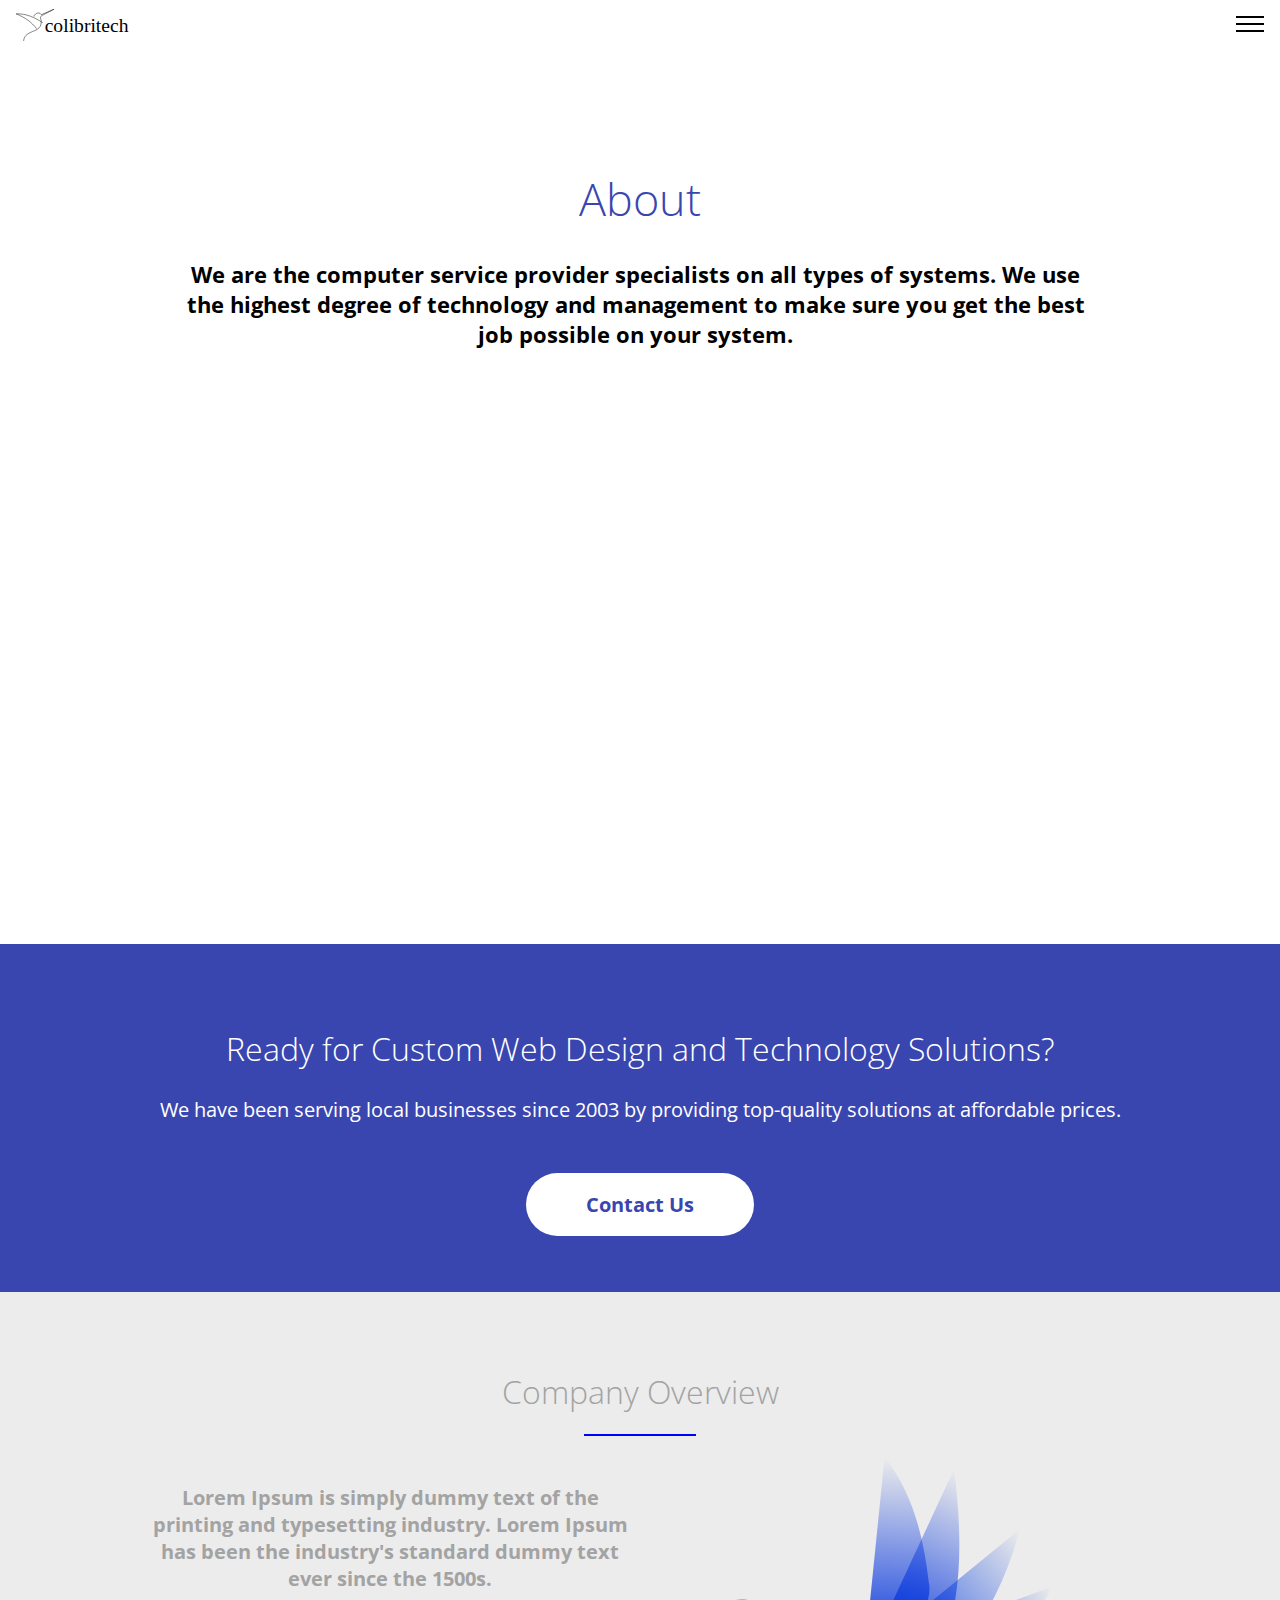
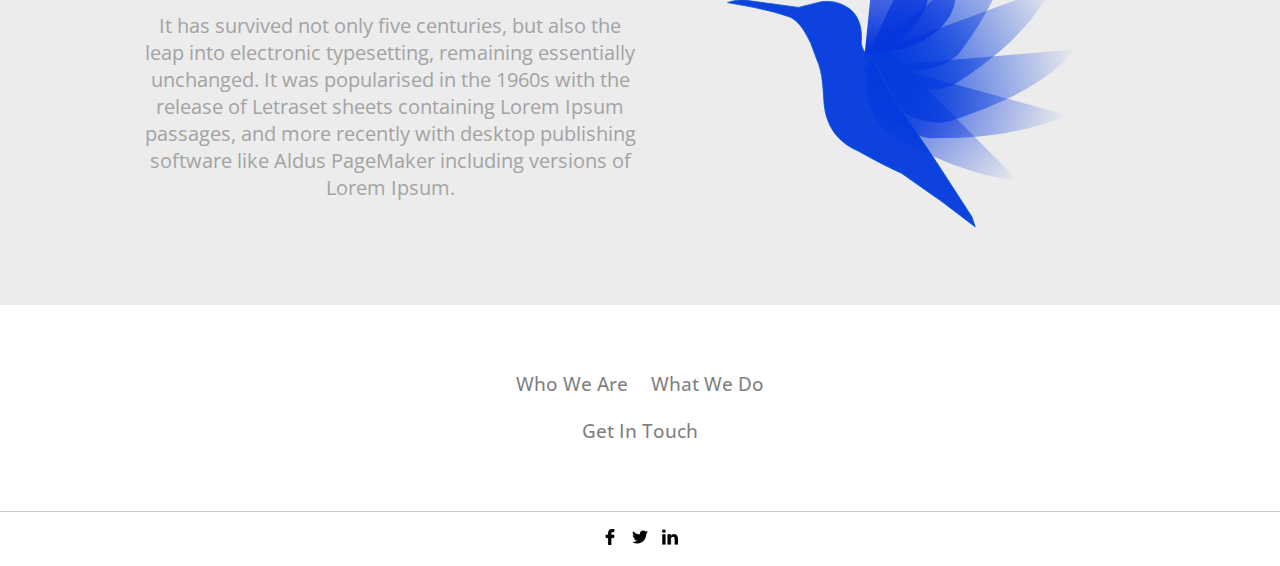
==== about.html @ 2e8bc116 "Fix mobile menu to top of viewport" ====
<!DOCTYPE html>
<html>
<head>
	<meta charset="utf-8">
	<meta name="viewport" content="width=device-width, initial-scale=1">
	<title>colibritech</title>
	<link rel="stylesheet" type="text/css" href="myStyle.css">
	<link href="https://fonts.googleapis.com/css?family=Open+Sans:300,500,600" rel="stylesheet">
</head>
<body>
	<div id="navbar">
		<img src="assets/logo-bahnschrift.svg">
		<div id="menu-btn" onclick="toggleBtn()">
		  <div class="bar1"></div>
		  <div class="bar2"></div>
		  <div class="bar3"></div>
		</div>
		<ul id="desktop-menu" class="center" style="height:24px;">
			<li><a href="index.html">Home</a></li>
			<li><a href="about.html">About</a></li>
			<li><a href="services.html">Services</a><img src="assets/sort-down.png" id="sort-down-icon"></li>
			<li><a href="contact.html">Contact</a></li>
		</ul>
	</div>
<div class="container">
	<section class="white-background">
		<div id="text-container" style="position: relative;">
			<h1>About</h1>
			<h4>We are the computer service provider specialists on all types of systems. We use the highest degree of technology and management to make sure you get the best job possible on your system.</h4>
		</div>		
	</section>
	<section class="white-background">
		<div id="text-container" style="position: relative;">
			
		</div>		
	</section>
	<section class="banner">
		<h2>Ready for Custom Web Design and Technology Solutions?</h2>
		<p>We have been serving local businesses since 2003 by providing top-quality solutions at affordable prices.</p>
		<button>Contact Us</button>
	</section>
	<section class="overview">
		<h1 style="font-weight: lighter;">Company Overview</h1>
		<span class="underline"></span>
		<div style="max-width:1000px;margin:3em auto;position: relative;">
		<p style="font-weight:bold;">Lorem Ipsum is simply dummy text of the printing and typesetting industry. Lorem Ipsum has been the industry's standard dummy text ever since the 1500s.</p>
		<p>It has survived not only five centuries, but also the leap into electronic typesetting, remaining essentially unchanged. It was popularised in the 1960s with the release of Letraset sheets containing Lorem Ipsum passages, and more recently with desktop publishing software like Aldus PageMaker including versions of Lorem Ipsum.</p>
		<img src="assets/big-bird.svg">
		</div>
	</section>
	<section id="links">
		<h3><a href="about.html">Who We Are</a></h3>
		<h3><a href="#">What We Do</a></h3>
		<h3><a href="#">Get In Touch</a></h3>
	</section>
	<footer>
		<div id="mobile-content">
			<img src="assets/facebook.png">
			<img src="assets/twitter.png">
			<img src="assets/linkedIn.png">
		</div>
		<div id="desktop-content" style="width:1200px;margin:0 auto;">
			<table>
				<tr>
					<th>Services</th>
					<th>IT Services</th>
					<th>Business Relations</th>
					<th>Resources</th>
					<th>
						<img src="assets/facebook.png">
						<img src="assets/twitter.png">
						<img src="assets/linkedIn.png">
					</th>
				</tr>
				<tr>
					<td>Websites</td>
					<td>Software Installations</td>
					<td>Become an Affiliate</td>
					<td>Small Business Advisor</td>
				</tr>
				<tr>
					<td>Domain</td>
					<td>Software Configurations</td>
					<td>Our Partners</td>
					<td>Customer Care</td>
				</tr>
				<tr>
					<td>Hosting</td>
					<td>Local Network Configurations</td>
				</tr>
				<tr>
					<td>Stores</td>
					<td>Troubleshooting and Repairs</td>
				</tr>
				<tr>
					<td>Business Emails</td>
				</tr>
			</table>
		</div>
	</footer>
</div>
	<div class="mobile-menu">
		<h4>Colibritech Menu</h4>
		<ul class="no-list-style">
			<li><a href="index.html">Home</a></li>
			<li><a href="about.html">About</a></li>
			<li><a href="services.html">Services</a></li>
			<li class="sublink"><a href="network-and-computer-support">Network and Computer Support</a></li>
			<li class="sublink"><a href="web-design-and-development">Web Design and Development</a></li>
			<li class="sublink"><a href="voice-and-data">Voice and Data</a></li>
			<li><a href="contact.html">Contact Us</a></li>
		</ul>
	</div>
	<script type="text/javascript" src="myScripts.js"></script>
</body>
</html>
---- myStyle.css ----
:root{
  --main-color: #3a46b0ff;
  --light-color: #ecececff;
};
/*! normalize.css v8.0.0 | MIT License | github.com/necolas/normalize.css */

/* Document
   ========================================================================== */

/**
 * 1. Correct the line height in all browsers.
 * 2. Prevent adjustments of font size after orientation changes in iOS.
 */

html {
  width:100% !important;
  line-height: 1.15; /* 1 */
  -webkit-text-size-adjust: 100%; /* 2 */
}

/* Sections
   ========================================================================== */

/**
 * Remove the margin in all browsers.
 */

body {
  width:100% !important;
  margin: 0;
  font-family: 'Open Sans', sans-serif;
}

/**
 * Correct the font size and margin on `h1` elements within `section` and
 * `article` contexts in Chrome, Firefox, and Safari.
 */

h1 {
  font-size: 2em;
  margin: 0.67em 0;
}

/* Grouping content
   ========================================================================== */

/**
 * 1. Add the correct box sizing in Firefox.
 * 2. Show the overflow in Edge and IE.
 */

hr {
  box-sizing: content-box; /* 1 */
  height: 0; /* 1 */
  overflow: visible; /* 2 */
}

/**
 * 1. Correct the inheritance and scaling of font size in all browsers.
 * 2. Correct the odd `em` font sizing in all browsers.
 */

pre {
  font-family: monospace, monospace; /* 1 */
  font-size: 1em; /* 2 */
}

/* Text-level semantics
   ========================================================================== */

/**
 * Remove the gray background on active links in IE 10.
 */

a {
  background-color: transparent;
}

/**
 * 1. Remove the bottom border in Chrome 57-
 * 2. Add the correct text decoration in Chrome, Edge, IE, Opera, and Safari.
 */

abbr[title] {
  border-bottom: none; /* 1 */
  text-decoration: underline; /* 2 */
  text-decoration: underline dotted; /* 2 */
}

/**
 * Add the correct font weight in Chrome, Edge, and Safari.
 */

b,
strong {
  font-weight: bolder;
}

/**
 * 1. Correct the inheritance and scaling of font size in all browsers.
 * 2. Correct the odd `em` font sizing in all browsers.
 */

code,
kbd,
samp {
  font-family: monospace, monospace; /* 1 */
  font-size: 1em; /* 2 */
}

/**
 * Add the correct font size in all browsers.
 */

small {
  font-size: 80%;
}

/**
 * Prevent `sub` and `sup` elements from affecting the line height in
 * all browsers.
 */

sub,
sup {
  font-size: 75%;
  line-height: 0;
  position: relative;
  vertical-align: baseline;
}

sub {
  bottom: -0.25em;
}

sup {
  top: -0.5em;
}

/* Embedded content
   ========================================================================== */

/**
 * Remove the border on images inside links in IE 10.
 */

img {
  border-style: none;
}

/* Forms
   ========================================================================== */

/**
 * 1. Change the font styles in all browsers.
 * 2. Remove the margin in Firefox and Safari.
 */

button,
input,
optgroup,
select,
textarea {
  font-family: inherit; /* 1 */
  font-size: 100%; /* 1 */
  line-height: 1.15; /* 1 */
  margin: 0; /* 2 */
}

/**
 * Show the overflow in IE.
 * 1. Show the overflow in Edge.
 */

button,
input { /* 1 */
  overflow: visible;
}

/**
 * Remove the inheritance of text transform in Edge, Firefox, and IE.
 * 1. Remove the inheritance of text transform in Firefox.
 */

button,
select { /* 1 */
  text-transform: none;
}

/**
 * Correct the inability to style clickable types in iOS and Safari.
 */

button,
[type="button"],
[type="reset"],
[type="submit"] {
  -webkit-appearance: button;
}

/**
 * Remove the inner border and padding in Firefox.
 */

button::-moz-focus-inner,
[type="button"]::-moz-focus-inner,
[type="reset"]::-moz-focus-inner,
[type="submit"]::-moz-focus-inner {
  border-style: none;
  padding: 0;
}

/**
 * Restore the focus styles unset by the previous rule.
 */

button:-moz-focusring,
[type="button"]:-moz-focusring,
[type="reset"]:-moz-focusring,
[type="submit"]:-moz-focusring {
  outline: 1px dotted ButtonText;
}

/**
 * Correct the padding in Firefox.
 */

fieldset {
  padding: 0.35em 0.75em 0.625em;
}

/**
 * 1. Correct the text wrapping in Edge and IE.
 * 2. Correct the color inheritance from `fieldset` elements in IE.
 * 3. Remove the padding so developers are not caught out when they zero out
 *    `fieldset` elements in all browsers.
 */

legend {
  box-sizing: border-box; /* 1 */
  color: inherit; /* 2 */
  display: table; /* 1 */
  max-width: 100%; /* 1 */
  padding: 0; /* 3 */
  white-space: normal; /* 1 */
}

/**
 * Add the correct vertical alignment in Chrome, Firefox, and Opera.
 */

progress {
  vertical-align: baseline;
}

/**
 * Remove the default vertical scrollbar in IE 10+.
 */

textarea {
  overflow: auto;
}

/**
 * 1. Add the correct box sizing in IE 10.
 * 2. Remove the padding in IE 10.
 */

[type="checkbox"],
[type="radio"] {
  box-sizing: border-box; /* 1 */
  padding: 0; /* 2 */
}

/**
 * Correct the cursor style of increment and decrement buttons in Chrome.
 */

[type="number"]::-webkit-inner-spin-button,
[type="number"]::-webkit-outer-spin-button {
  height: auto;
}

/**
 * 1. Correct the odd appearance in Chrome and Safari.
 * 2. Correct the outline style in Safari.
 */

[type="search"] {
  -webkit-appearance: textfield; /* 1 */
  outline-offset: -2px; /* 2 */
}

/**
 * Remove the inner padding in Chrome and Safari on macOS.
 */

[type="search"]::-webkit-search-decoration {
  -webkit-appearance: none;
}

/**
 * 1. Correct the inability to style clickable types in iOS and Safari.
 * 2. Change font properties to `inherit` in Safari.
 */

::-webkit-file-upload-button {
  -webkit-appearance: button; /* 1 */
  font: inherit; /* 2 */
}

/* Interactive
   ========================================================================== */

/*
 * Add the correct display in Edge, IE 10+, and Firefox.
 */

details {
  display: block;
}

/*
 * Add the correct display in all browsers.
 */

summary {
  display: list-item;
}

/* Misc
   ========================================================================== */

/**
 * Add the correct display in IE 10+.
 */

template {
  display: none;
}

/**
 * Add the correct display in IE 10.
 */

[hidden] {
  display: none;
}
/*End of Normalize style*/

.parallax{
  position: relative;
  background: linear-gradient(rgba(0,0,0,0.45),rgba(0,0,0,0.45)), url("assets/main-home-pic.jpg");
  height: 105vh;
  min-height:577px;
  background-attachment: fixed;
  background-repeat: no-repeat;
  background-position: center;
  background-size: cover;
}
/*Text in parallax container*/
#text-container{
  margin: 7em 0 3em 0;
  box-sizing: border-box;
  height: 200px;
  text-align: center;
  padding:0 1em;
  color:white;
}
#text-container h1{
  font-size:1.9em;
  font-weight:lighter;
}
/*slideshow*/
#slideshow{
  width:100%;
  height: 220px;
  bottom:2em;
}
/*Slideshow left arrow*/
#slideshow > img:nth-child(1){
  position: absolute;
    top: 0;
    left: 1em;
    bottom: 0;
    margin: auto;
}
/*slideshow right angle*/
#slideshow > img:last-of-type{
  position: absolute;
    top: 0;
    right: 1em;
    bottom: 0;
    margin: auto;
}
#slideshow .arrow-btn:hover{
      background-color: var(--main-color);
    padding: 0.5em 0;
    border-radius: 2px;
}
.carousel-left{
  transform: translateX(-100vw);
  transition:1s;
}
.carousel-right{
  transform: translateX(100vw);
  transition:1s;
}
.carousel-stage-right{
  transform: translateX(100vw);
}
.carousel-stage-left{
  transform: translateX(-100vw);
}
.carousel-show{
  transform: translateX(0px);
  transition: 1s;
}
.center{
  position: absolute;
  top: 0;
  left: 0;
  right: 0;
  bottom: 0;
  margin:auto;
}
/*slideshow circle container*/
.circle{
  width: 110px;
  padding: 2em;
  text-align: center;
  background-color: white;
  border-radius: 50%;
  margin:0 auto;
  /*display: none;*/
  position: absolute;
  top:0;
  left:0;
  right:0;
  visibility: hidden;
}
.circle.selected{
 /* display: block;*/
  visibility: visible;
}
/*Slideshow dots*/
#dots {
  width:100%;
  position: absolute;
  bottom:0;
  text-align: center;
  margin-top:1em;
}
#dots > span{
  width:10px;
  height:10px;
  background-color:white;
  margin:2px;
  display: inline-block;
  border-radius: 100%
}
#dots > .selected{
  background-color:blue; 
}
/*Mobile navbar*/
#navbar{
  background:white;
  position: fixed;
  z-index:1000;
  top:0;
 /* width:100vw;*/
  width:100%;
  height:50px;
  box-shadow: none;
  transition: 0.5s;
}
/*Mobile menu logo*/
#navbar > img{
  width: 120px;
  position: absolute;
  top: 0;
  left: 1em;
  bottom: 0;
  margin: auto;
}
/*Add style to mobile menu button*/
#menu-btn{
  width:28px;
  cursor:pointer;
  float: right;
  height: 18px;
  position: absolute;
  top: 0;
  right: 1em;
  bottom: 0;
  margin: auto;
  box-sizing: border-box;
}
#menu-btn div{
  height:2px;
  width:100%;
  margin-bottom:5px;
  background-color: black;
  transition: 0.4s;
}
#desktop-menu{
  text-align:right;
  padding-right:4em;
  display: none;
  font-size:18px;
  color:rgba(0,0,0,0.9);
  font-weight: lighter;
}
#desktop-menu li{
  list-style-type: none;
  display: inline;
  padding:0 0.5em;
}
#desktop-menu a{
  text-decoration: none;
  color:black;
}
#desktop-menu a:hover{
  color:blue;
}
#desktop-menu #sort-down-icon{
    width: 14px;
    vertical-align: middle;
    margin: 0 5px;
}
.change .bar1{
  -webkit-transform: translateY(6px) rotate(45deg);
  transform: translateY(6px) rotate(45deg);
}
.change .bar2{
    opacity: 0;
}
.change .bar3{
  -webkit-transform: translateY(-8px) rotate(-45deg);
  transform: translateY(-8px) rotate(-45deg);
}
/*key facts section*/
section{
  text-align: center; color:#a3a3a3;padding:1em;
}
.underline{
  width: 7em;
  height: 2px;
  background: blue;
  display: block;
  margin:0 auto;
  margin-bottom:3em;
}
/*banner section*/
.banner{
  background-color: var(--main-color);
  color:white;
}
.banner h2{
  font-weight: 300;
}
.banner p{
  font-size:18px;
}
.banner button{
    border-radius: 50px;
    padding: 1em 3em;
    color: var(--main-color);
    font-weight:bold;
    background-color: white;
    border: 0;
    margin-bottom: 2em;
}
/*company overview section*/
.overview{
  background-color:var(--light-color);
  position: relative;

}
.overview > p{
  text-align: left;
}
.overview img{
  position: absolute;
  right:0;
  bottom: 2em;
  max-width:280px;
  opacity:0.1;
}
/*links section*/
#links > h3{
  display: inline;
  margin: 0 0.5em;
  line-height: 2.5em;
  font-weight:500;
}
#links a{
  text-decoration: none;
  color: rgba(0,0,0,0.5);
}
#links h3:last-of-type{
  display: block;
}
/*footer*/
footer{
  border-top: 1px solid rgba(0,0,0,0.2);
  text-align: center;
  padding:1em;
}
footer img{
  width:16px;
  margin:0 5px;
}
footer table{
  width:900px;
  text-align: left;
  color: rgba(0,0,0,0.8);
}
footer table th{
  font-size:18px;
  font-weight:500;
  padding: 1em 0;
}
footer table td{
  font-size:14px;
  padding:4px;
  color:grey;
}
footer #desktop-content{
  display: none;
}
/*row and columns grid*/
.row{
  width:100%;
}
.col-3{
  width:100%;
  max-width:500px;
  margin:0 auto;
}
/*mobile menu*/
.container{
  position: relative;
  overflow-x: hidden;
  transition:0.5s;
}
.mobile-menu{
  position: fixed;
  height:100vh;
  width:200px;
  right:-200px;
  top:0;
  background-color: #282828;
  transition: 0.5s;
  padding-right: 1em;
  box-sizing: border-box;
}

@keyframes slideLeft{
  0%{ overflow-x: hidden; transform: translateX(0px); }
  1%{overflow-x: visible;}
  100%{overflow-x: visible;transform: translateX(-200px);}
}
.no-list-style{
  list-style-type: none;
}
.no-list-style a{
  text-decoration: none;
}
.mobile-menu ul li a, .mobile-menu{
  color:white;
}
.mobile-menu h4{
  padding-left:2em;
}
.mobile-menu li{
  padding:0.5em 0;
}
.mobile-menu .sublink{
  font-size:smaller;
  padding-left:1em;
}
@media only screen and (min-width: 425px){
  .col-3{
    width:300px;
  }
}
/*tablet style*/
@media only screen and (min-width: 768px){
  #text-container h1{
    font-size:2.8em;
  }
  #text-container h4{
    font-size: 22px;
    padding: 0 10%;
  }
  #slideshow > img, #dots{
    display: none;
  }
  #slideshow{
    text-align: center;
    bottom: 0;
  }
  .circle, .circle.selected{
    display: inline-block;
    margin:0 1em;
  }
  .circle{
    position: relative;
    visibility: visible;
  }
  section{
    padding:3.5em;
  }
  #key-facts h1{
    font-size:2.5em;
  }
  .col-3{
    display: inline-block;
    margin:0 2em;
  }
  .banner button{
    margin-top:1.5em;
    margin-bottom: 0;
    font-size:20px;
  }
  .banner p{
    font-size:20px;
  }
  .banner h2{
    font-size:2em;
  }
  .overview p{
    font-size: 20px;
  }

}
/*Add styles for about page*/
section.white-background #text-container{
  color:var(--main-color);
}
section.white-background #text-container h4{
  color:black;
  max-width:900px;
}
/*laptop*/
@media only screen and (min-width:1024px){
  .circle, .circle.selected{
    margin:0 3em;
  }
  .overview p{
    width:500px;
  }
  .overview img{
    top: 0;
    /* left: 0; */
   right: 4em;
    bottom: 0;
    margin: auto;
    opacity: 1;
    max-width: none;
    width: 350px;
  }
  
}
@media only screen and (min-width:1364px){
  #text-container h1{
    font-size:4em;
  }
  #text-container h4{
    width: 650px;
    margin: 0 auto;
    font-weight: 500;
    font-size:25px;
  }
  #desktop-menu{
    display: block;
  }
  #menu-btn{
    display: none;
  }
  #navbar img{
    width:150px;
    left:4em;
  }
  #navbar{
    height:60px;
  }
   .banner button{
    margin-top:1.5em;
    margin-bottom: 0;
    font-size:22px;
  }
  .underline{
    margin-bottom:0;
  }
  footer{
    padding:3em 1em 4em 1em;
    border-top:0px;
  }
  footer #desktop-content{
    display: block;
  }
  footer #mobile-content{
    display: none;
  }
  #links{
    display: none;
  }
}
@media only screen and (min-width: 1440px){
  #text-container h1{
    font-size:4.5em;
  }
  #text-container h4{
    width: 650px;
    margin: 0 auto;
    font-weight: 500;
    font-size:28px;
  }
}
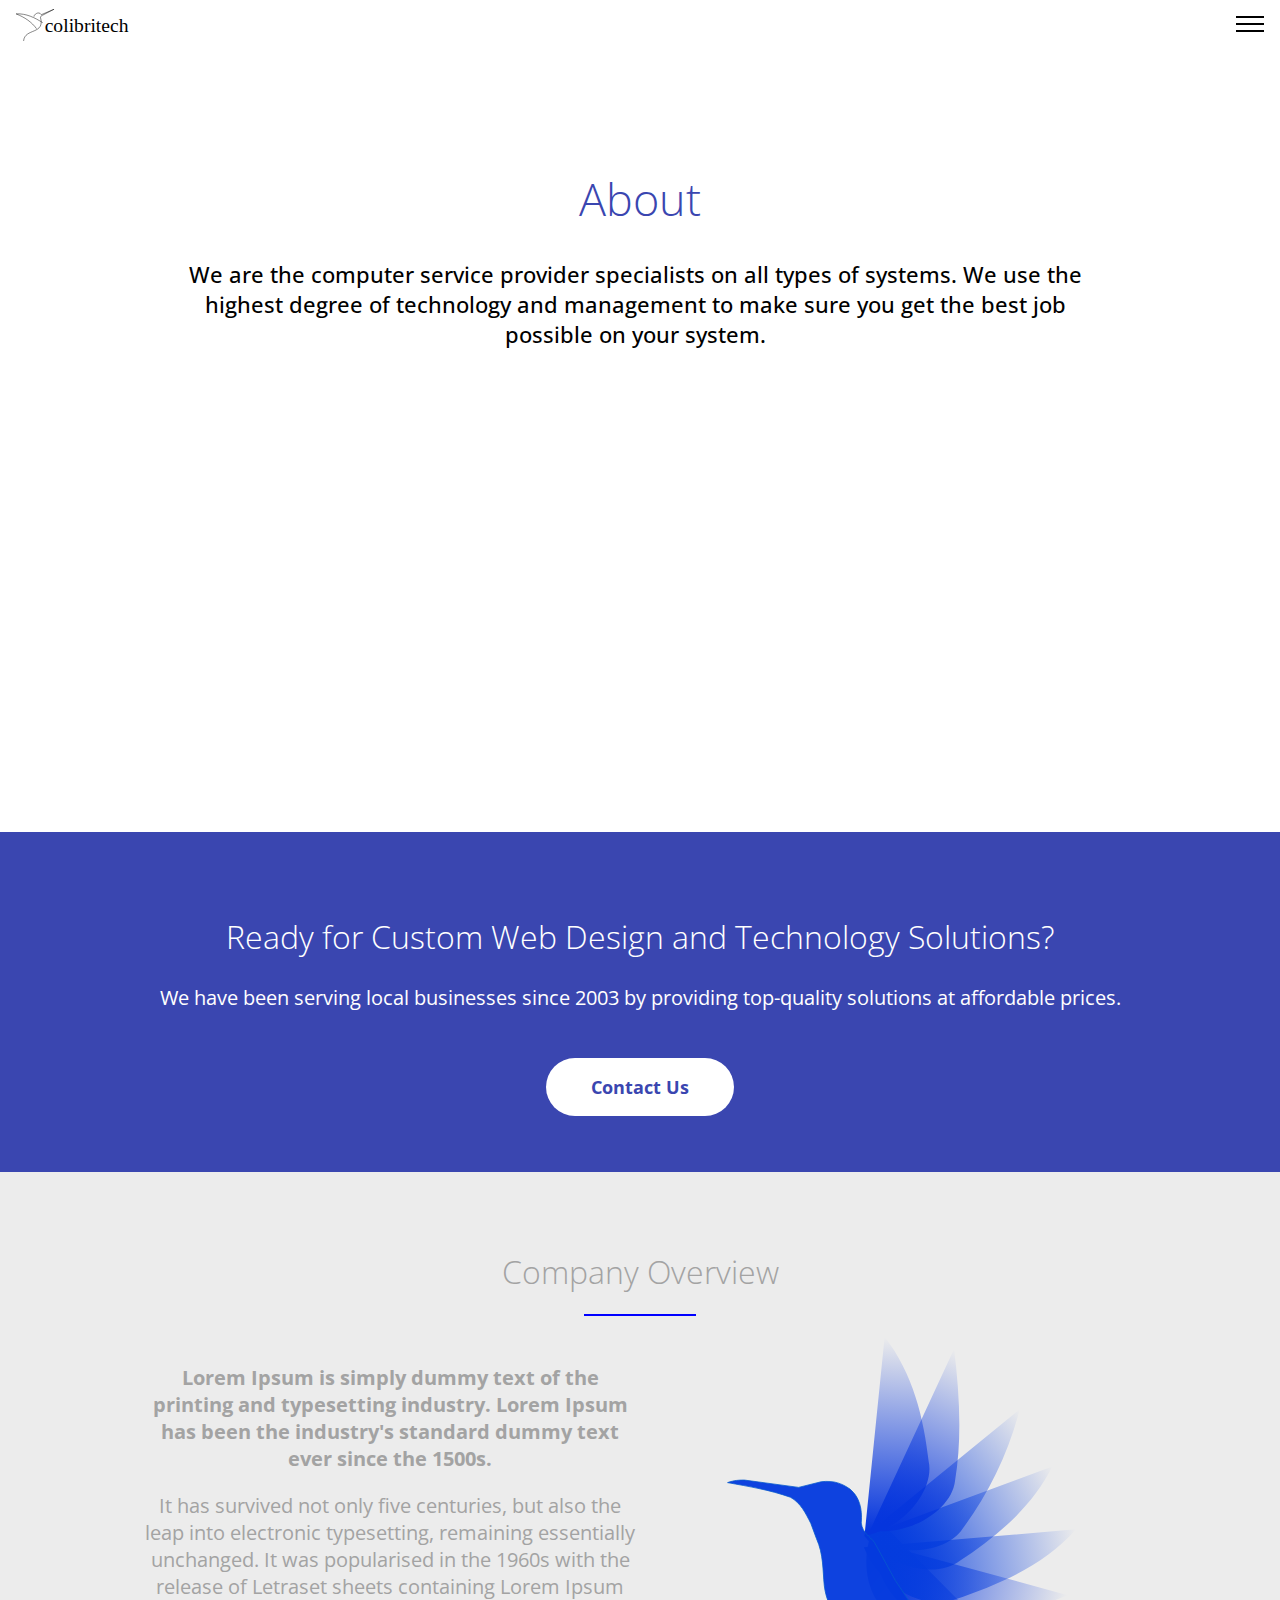
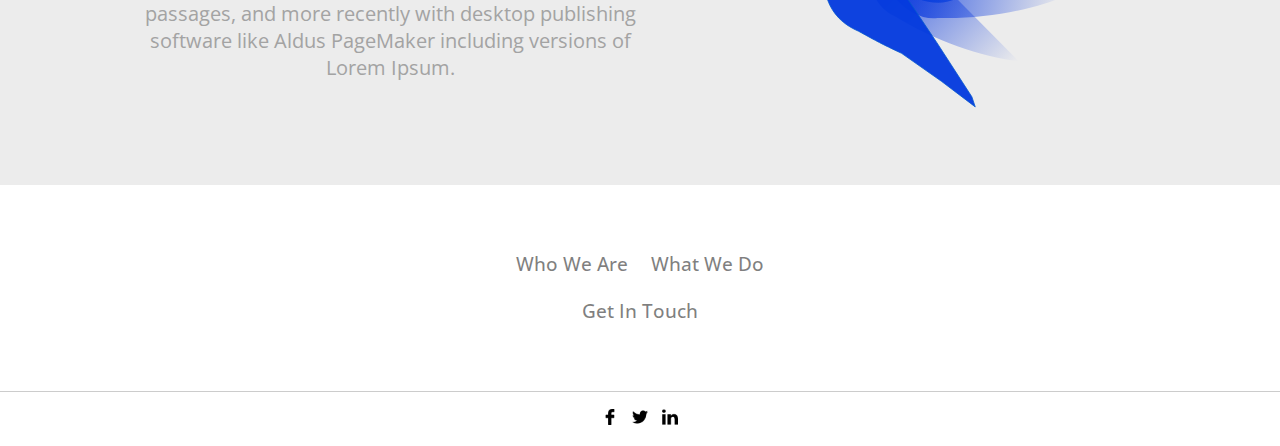
==== commit 39710774: "Add dropdown menu to services in navbar" ====
--- a/about.html
+++ b/about.html
@@ -18,7 +18,16 @@
 		<ul id="desktop-menu" class="center" style="height:24px;">
 			<li><a href="index.html">Home</a></li>
 			<li><a href="about.html">About</a></li>
-			<li><a href="services.html">Services</a><img src="assets/sort-down.png" id="sort-down-icon"></li>
+			<li>
+				<div class="dropdown">
+				  <a href="services.html">Services</a><img src="assets/sort-down.png" id="sort-down-icon">
+				  <div class="dropdown-content">
+				    <a href="#">Network and Computer Support</a>
+				    <a href="#">Web Design and Development</a>
+				    <a href="#">Voice and Data</a>
+				  </div>
+				</div>
+			</li>
 			<li><a href="contact.html">Contact</a></li>
 		</ul>
 	</div>
--- a/myStyle.css
+++ b/myStyle.css
@@ -514,14 +514,15 @@
 #desktop-menu li{
   list-style-type: none;
   display: inline;
-  padding:0 0.5em;
 }
 #desktop-menu a{
   text-decoration: none;
   color:black;
+   padding:1em 0.5em;
 }
 #desktop-menu a:hover{
-  color:blue;
+  color:white;
+  background-color: var(--main-color);
 }
 #desktop-menu #sort-down-icon{
     width: 14px;
@@ -564,12 +565,18 @@
 }
 .banner button{
     border-radius: 50px;
-    padding: 1em 3em;
+    padding: 1em 2.5em;
     color: var(--main-color);
     font-weight:bold;
     background-color: white;
     border: 0;
     margin-bottom: 2em;
+    height:58px;
+}
+.banner button:hover{
+  background-color: var(--main-color);
+  border:2px solid white;
+  color:white;
 }
 /*company overview section*/
 .overview{
@@ -680,6 +687,78 @@
   font-size:smaller;
   padding-left:1em;
 }
+/*Add styles for about page*/
+section.white-background{
+  padding-bottom: 0em;
+}
+section.white-background #text-container{
+  color:var(--main-color);
+  margin-bottom: 1em;
+}
+section.white-background #text-container h4{
+  color:black;
+  max-width:900px;
+  font-weight: 500;
+}
+.row.services{
+  margin-bottom: 5em;
+}
+.services img{
+  width:150px;
+}
+.services h2{
+  font-size: 1.2em
+}
+.info-button{
+  padding: 0.8em 2em;
+  border-radius: 50px;
+  border: 1px solid grey;
+  color: var(--main-color);
+  font-weight: bold;
+  background-color: #f1f1f1;
+}
+.info-button:hover{
+  background-color: var(--main-color);
+  color:white;
+}
+/*Dropdown menu*/
+.dropbtn {
+    background-color: #4CAF50;
+    color: white;
+    padding: 16px;
+    font-size: 16px;
+    border: none;
+}
+
+.dropdown {
+    position: relative;
+    display: inline-block;
+}
+
+.dropdown-content {
+    display: none;
+    position: absolute;
+    top:42px;
+    background-color: #f1f1f1;
+    min-width: 160px;
+    box-shadow: 0px 8px 16px 0px rgba(0,0,0,0.2);
+    z-index: 1;
+}
+
+.dropdown-content a {
+    font-size:14px;
+    color: black;
+    padding: 12px 16px;
+    text-decoration: none;
+    display: block;
+    text-align:left;
+}
+
+.dropdown-content a:hover {background-color: #ddd;}
+
+.dropdown:hover .dropdown-content {display: block;}
+
+.dropdown:hover .dropbtn {background-color: #3e8e41;}
 @media only screen and (min-width: 425px){
   .col-3{
     width:300px;
@@ -722,7 +801,7 @@
   .banner button{
     margin-top:1.5em;
     margin-bottom: 0;
-    font-size:20px;
+    font-size:18px;
   }
   .banner p{
     font-size:20px;
@@ -733,15 +812,13 @@
   .overview p{
     font-size: 20px;
   }
-
-}
-/*Add styles for about page*/
-section.white-background #text-container{
-  color:var(--main-color);
-}
-section.white-background #text-container h4{
-  color:black;
-  max-width:900px;
+  .services h2{
+    font-size: 1.5em
+  }
+  section.white-background #text-container{
+    color:var(--main-color);
+    margin-bottom: 3em;
+  }
 }
 /*laptop*/
 @media only screen and (min-width:1024px){
@@ -773,6 +850,9 @@
     font-weight: 500;
     font-size:25px;
   }
+  section.white-background #text-container h4{
+    width:900px !important;
+  }
   #desktop-menu{
     display: block;
   }
@@ -789,7 +869,7 @@
    .banner button{
     margin-top:1.5em;
     margin-bottom: 0;
-    font-size:22px;
+    font-size:18px;
   }
   .underline{
     margin-bottom:0;
@@ -807,15 +887,16 @@
   #links{
     display: none;
   }
+  section.white-background #text-container{
+    color:var(--main-color);
+    margin-bottom: 5em;
+  }
 }
 @media only screen and (min-width: 1440px){
   #text-container h1{
     font-size:4.5em;
   }
   #text-container h4{
-    width: 650px;
-    margin: 0 auto;
-    font-weight: 500;
     font-size:28px;
   }
 }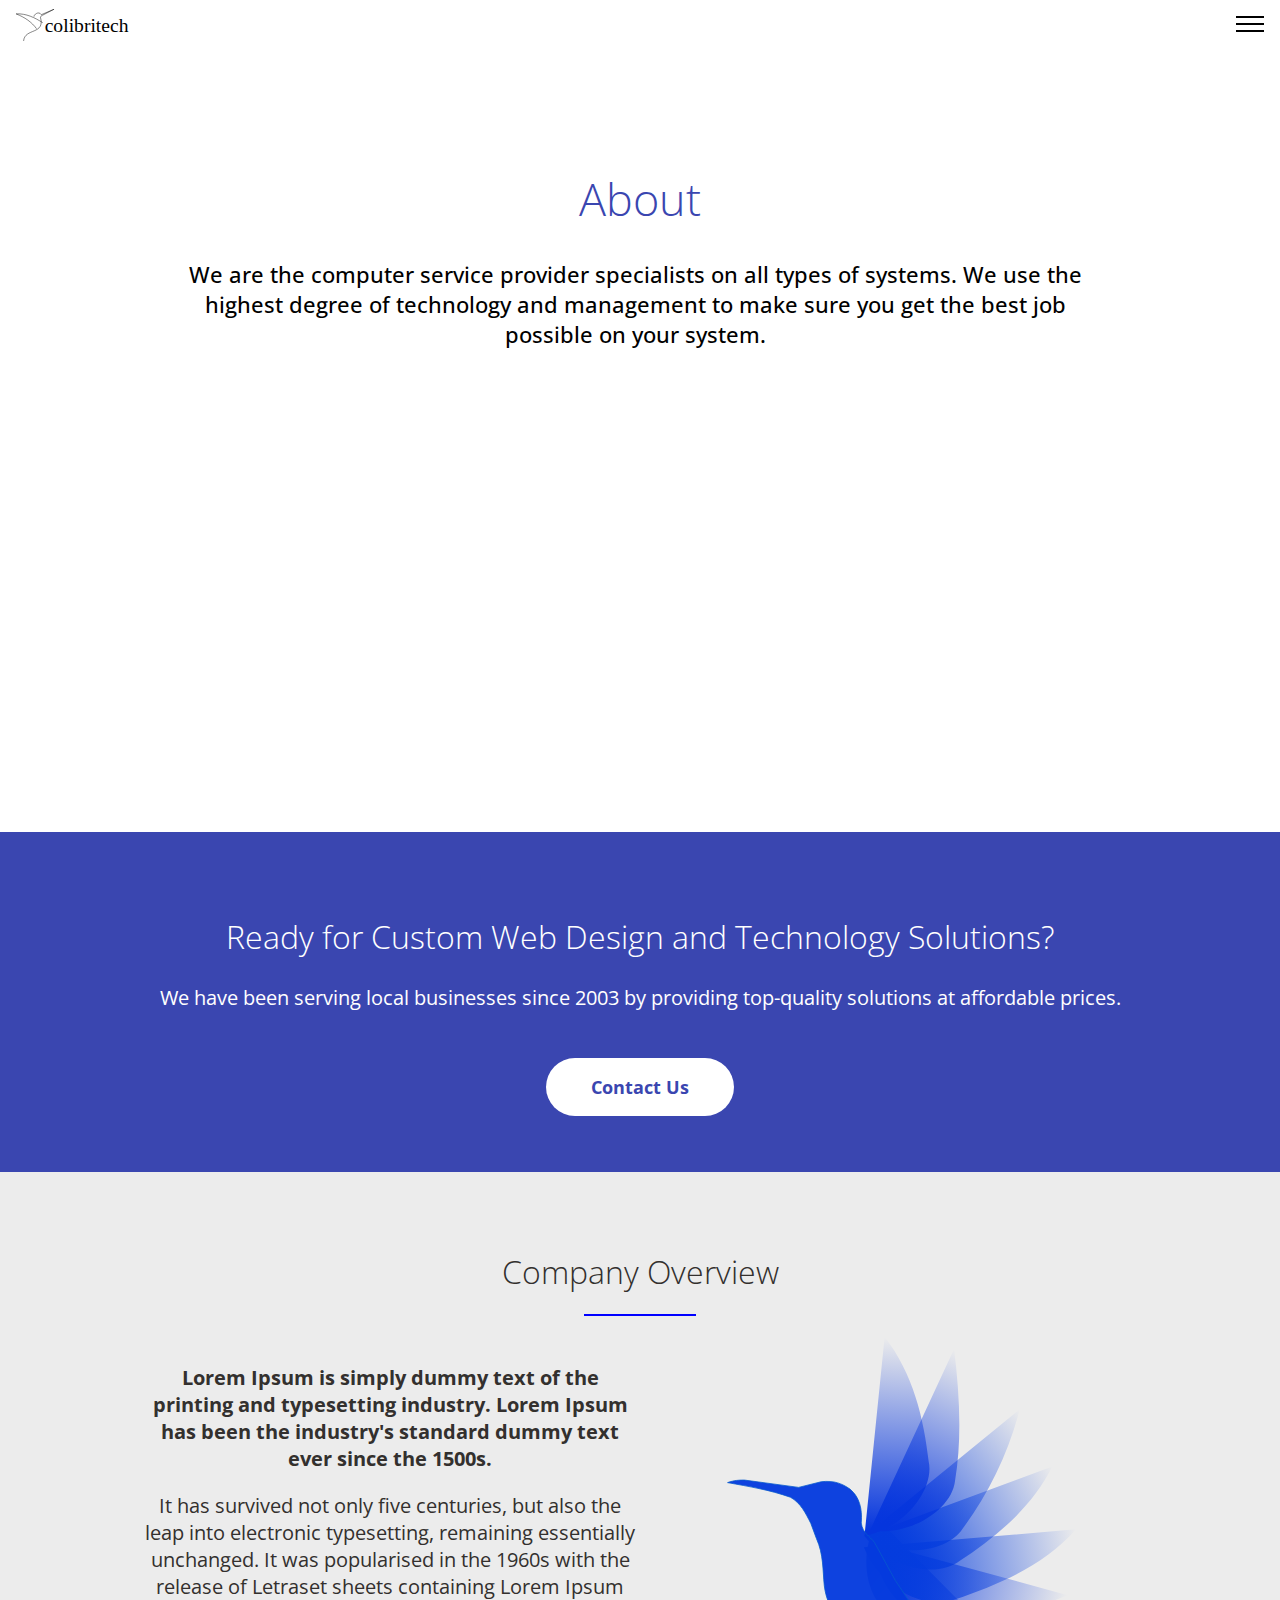
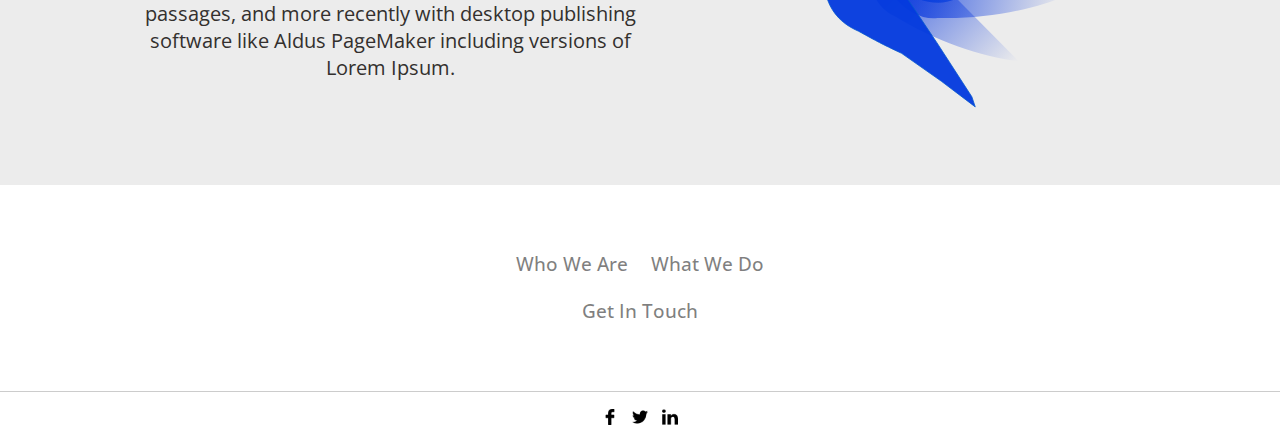
==== commit 1f2117e1: "Add content and style to web development page" ====
--- a/about.html
+++ b/about.html
@@ -23,7 +23,7 @@
 				  <a href="services.html">Services</a><img src="assets/sort-down.png" id="sort-down-icon">
 				  <div class="dropdown-content">
 				    <a href="#">Network and Computer Support</a>
-				    <a href="#">Web Design and Development</a>
+				    <a href="web-design-and-development.html">Web Design and Development</a>
 				    <a href="#">Voice and Data</a>
 				  </div>
 				</div>
@@ -59,8 +59,8 @@
 	</section>
 	<section id="links">
 		<h3><a href="about.html">Who We Are</a></h3>
-		<h3><a href="#">What We Do</a></h3>
-		<h3><a href="#">Get In Touch</a></h3>
+		<h3><a href="services.html">What We Do</a></h3>
+		<h3><a href="contact.html">Get In Touch</a></h3>
 	</section>
 	<footer>
 		<div id="mobile-content">
@@ -115,7 +115,7 @@
 			<li><a href="about.html">About</a></li>
 			<li><a href="services.html">Services</a></li>
 			<li class="sublink"><a href="network-and-computer-support">Network and Computer Support</a></li>
-			<li class="sublink"><a href="web-design-and-development">Web Design and Development</a></li>
+			<li class="web-design-and-development.html"><a href="web-design-and-development">Web Design and Development</a></li>
 			<li class="sublink"><a href="voice-and-data">Voice and Data</a></li>
 			<li><a href="contact.html">Contact Us</a></li>
 		</ul>
--- a/myStyle.css
+++ b/myStyle.css
@@ -542,7 +542,8 @@
 }
 /*key facts section*/
 section{
-  text-align: center; color:#a3a3a3;padding:1em;
+  text-align: center; /*color:#a3a3a3*/;padding:1em;
+   color:#33302e;
 }
 .underline{
   width: 7em;
@@ -640,10 +641,59 @@
 .row{
   width:100%;
 }
+.row:after{
+  content: "";
+  display: table;
+  clear:both;
+}
 .col-3{
   width:100%;
   max-width:500px;
   margin:0 auto;
+}
+.col-2{
+  width:100%;
+  box-sizing: border-box;
+}
+#contact-container{
+  text-align: left;
+  color: rgba(0,0,0,0.5);
+  margin-top:6em;
+}
+#contact-container a{
+  text-decoration: none;
+  display: block;
+  color: rgba(0,0,0,0.5);
+  padding:0.5em 0;
+}
+.contact-icons{
+  width:24px;
+  margin-right:0.5em;
+  vertical-align: middle;
+}
+.media-buttons{
+  margin:2em 0;
+}
+.media-buttons .icons{
+  width:16px;
+  margin:0;
+}
+.media-buttons div{
+    /*padding: 1em 1.2em;*/
+    padding: 0.5em 0.7em;
+    background-color: var(--main-color);
+    border-radius: 100%;
+    width: min-content;
+    display: unset;
+}
+.media-buttons > a{
+  display: inline-block !important;
+  margin-right:1em;
+}
+.media-buttons:after{
+  content:"";
+  display: block;
+  clear:both;
 }
 /*mobile menu*/
 .container{
@@ -759,9 +809,218 @@
 .dropdown:hover .dropdown-content {display: block;}
 
 .dropdown:hover .dropbtn {background-color: #3e8e41;}
+/*Contact form*/
+form{
+  text-align: right;
+}
+form input, form textarea{
+  width:100%;box-sizing:border-box;
+  padding:1.5em 2em;
+  background-color:#e6e6e6ff;
+  border:none;
+  font-size:18px
+}
+#messageInput{
+  resize: none;
+  height:170px;
+}
+form input[type="submit"]{
+  color:white;
+  background-color: var(--main-color);
+  border: none;
+  border-radius: 5px;
+  padding:0.5em 1em;
+  width: unset;
+  cursor: pointer;
+}
+form input, form textarea{
+  margin-bottom: 0.5em;
+}
+/*web-design-development page circles*/
+.features-circle{
+  width:50px;
+  height:50px;
+  background-color:#1461caff;
+  border-radius:100%;
+  border:10px solid rgba(74,124,210,255);
+  position:relative;
+  cursor: pointer;
+  margin:0 auto;
+}
+.features-circle h2{
+  position:absolute;
+  top:0;
+  left:0;
+  right:0;
+  bottom:0;
+  margin:auto;
+  width:fit-content;
+  height:fit-content;
+  text-align:center;
+  color:white;
+}
+.features-circle:hover{
+  border:10px solid #1461caff;
+  transition:0.5s;
+}
+/*My grid framework*/
+.column{
+    box-sizing: border-box;
+}
+[class*=column]{
+    position: relative;
+    float:left;
+}
+[class*=column] + [class*=column]{
+    margin-left: 1.6%;
+}
+.column-1{
+    width: 6.866666667%;
+}
+.column-2{
+    width: 15.3333333333%;
+}
+.column-3{
+    width: 23.8%;
+}
+.column-4{
+    width: 32.2666666667%;
+}
+.column-5{ 
+    width: 40.7333333333%;
+}
+.column-6{
+    width: 49.2%;
+}
+.column-7{
+    width: 57.6666666667%;
+}
+.column-8{
+    width: 66.1333333333%;
+}
+.column-9{
+    width: 74.6%;
+}
+.column-10{
+    width: 83.06666667%;
+}
+.column-11{
+    width: 91.5333333333%;
+}
+.column-12{
+    width:100%;
+}
+/*offset*/
+.column-offset-1{
+    margin-left: 8.466666667%;
+}
+.column-offset-2{
+    margin-left: 16.93333333%;
+}
+.column-offset-3{
+    margin-left: 25.4%;
+}
+.column-offset-4{
+    margin-left: 33.866666667%;
+}
+.column-offset-5{
+    margin-left: 42.333333333%;
+}
+.column-offset-6{
+    margin-left: 50.8%;
+}
+.column-offset-7{
+    margin-left: 59.266666667%;
+}
+.column-offset-8{
+    margin-left: 67.733333333%;
+}
+.column-offset-9{
+    margin-left: 76.2%;
+}
+.column-offset-10{
+    margin-left: 84.666666667%;
+}
+.column-offset-11{
+    margin-left: 93.133333333%;
+}
+/*Portfolio pics*/
+.portfolio-pic{
+  width:90%;
+  padding-bottom:1em;
+}
+#price-content > div{
+  width: 49%;
+  display: inline-block;
+  box-sizing: border-box;
+  vertical-align: top;
+}
+#price-content > div h2{
+  text-align: right;
+  width: 65px;
+  font-size: 30px;
+  margin-top: 0.5em;
+}
+#price-content h1{
+  font-weight: lighter;
+  text-align: right;
+  font-size: 80px;
+  margin: 0;
+}
+#price-description h3{
+  font-weight: lighter;max-width:700px;margin-top:0em;
+}
+#price-content> h2{
+  display: none;
+}
+#technologies h3{
+  color:black;
+}
+#technologies p{
+  max-width:300px;
+  margin:0 auto;
+  color:black;
+}
+#key-technologies{
+   position: relative;
+  background: url("assets/web-development-pic.svg");
+  min-height:577px;
+  background-attachment: fixed;
+  background-repeat: no-repeat;
+  background-position: center;
+  background-size: cover;
+}
+#key-technologies .column-6{
+  margin-top: 3em;
+}
 @media only screen and (min-width: 425px){
   .col-3{
     width:300px;
+  }
+}
+/*my-grid*/
+@media only screen and (max-width: 768px){
+    .column-1,
+    .column-2,
+    .column-3,
+    .column-4,
+    .column-5,
+    .column-6,
+    .column-7,
+    .column-8,
+    .column-9,
+    .column-10,
+    .column-11,
+    .column-12 {
+        width: 100%;
+        float: none;
+    }
+
+    [class*=column]{
+      margin-left: 0;
+    }
+    [class*=column] + [class*=column]{
+    margin-left: 0;
   }
 }
 /*tablet style*/
@@ -795,6 +1054,7 @@
     font-size:2.5em;
   }
   .col-3{
+ 
     display: inline-block;
     margin:0 2em;
   }
@@ -818,6 +1078,9 @@
   section.white-background #text-container{
     color:var(--main-color);
     margin-bottom: 3em;
+  }
+  .portfolio-pic{
+    width:80%;
   }
 }
 /*laptop*/
@@ -838,7 +1101,42 @@
     max-width: none;
     width: 350px;
   }
-  
+  .col-2{
+    width:50%;
+    float: left;
+  }
+  form input, form textarea{
+    width:90%;
+  }
+  #contact-container:after{
+    content:"";
+    display: table;
+    clear: both;
+  }
+  .portfolio-pic{
+    width:90%;
+    padding-bottom:0;
+    margin-left:2em;
+  }
+  #portfolio-main{
+    width:100%;
+    margin-left:0em;
+  }
+  #portfolio-bottom{
+    padding-top:1.8em;
+  }
+  #small-portfolio-pics{
+    text-align: left;
+  }
+  #price-content > div{
+    display: none;
+  }
+  #price-content> h2{
+    display: block;
+  }
+  #price-description h3{
+    margin-top:1.8em;
+  }
 }
 @media only screen and (min-width:1364px){
   #text-container h1{
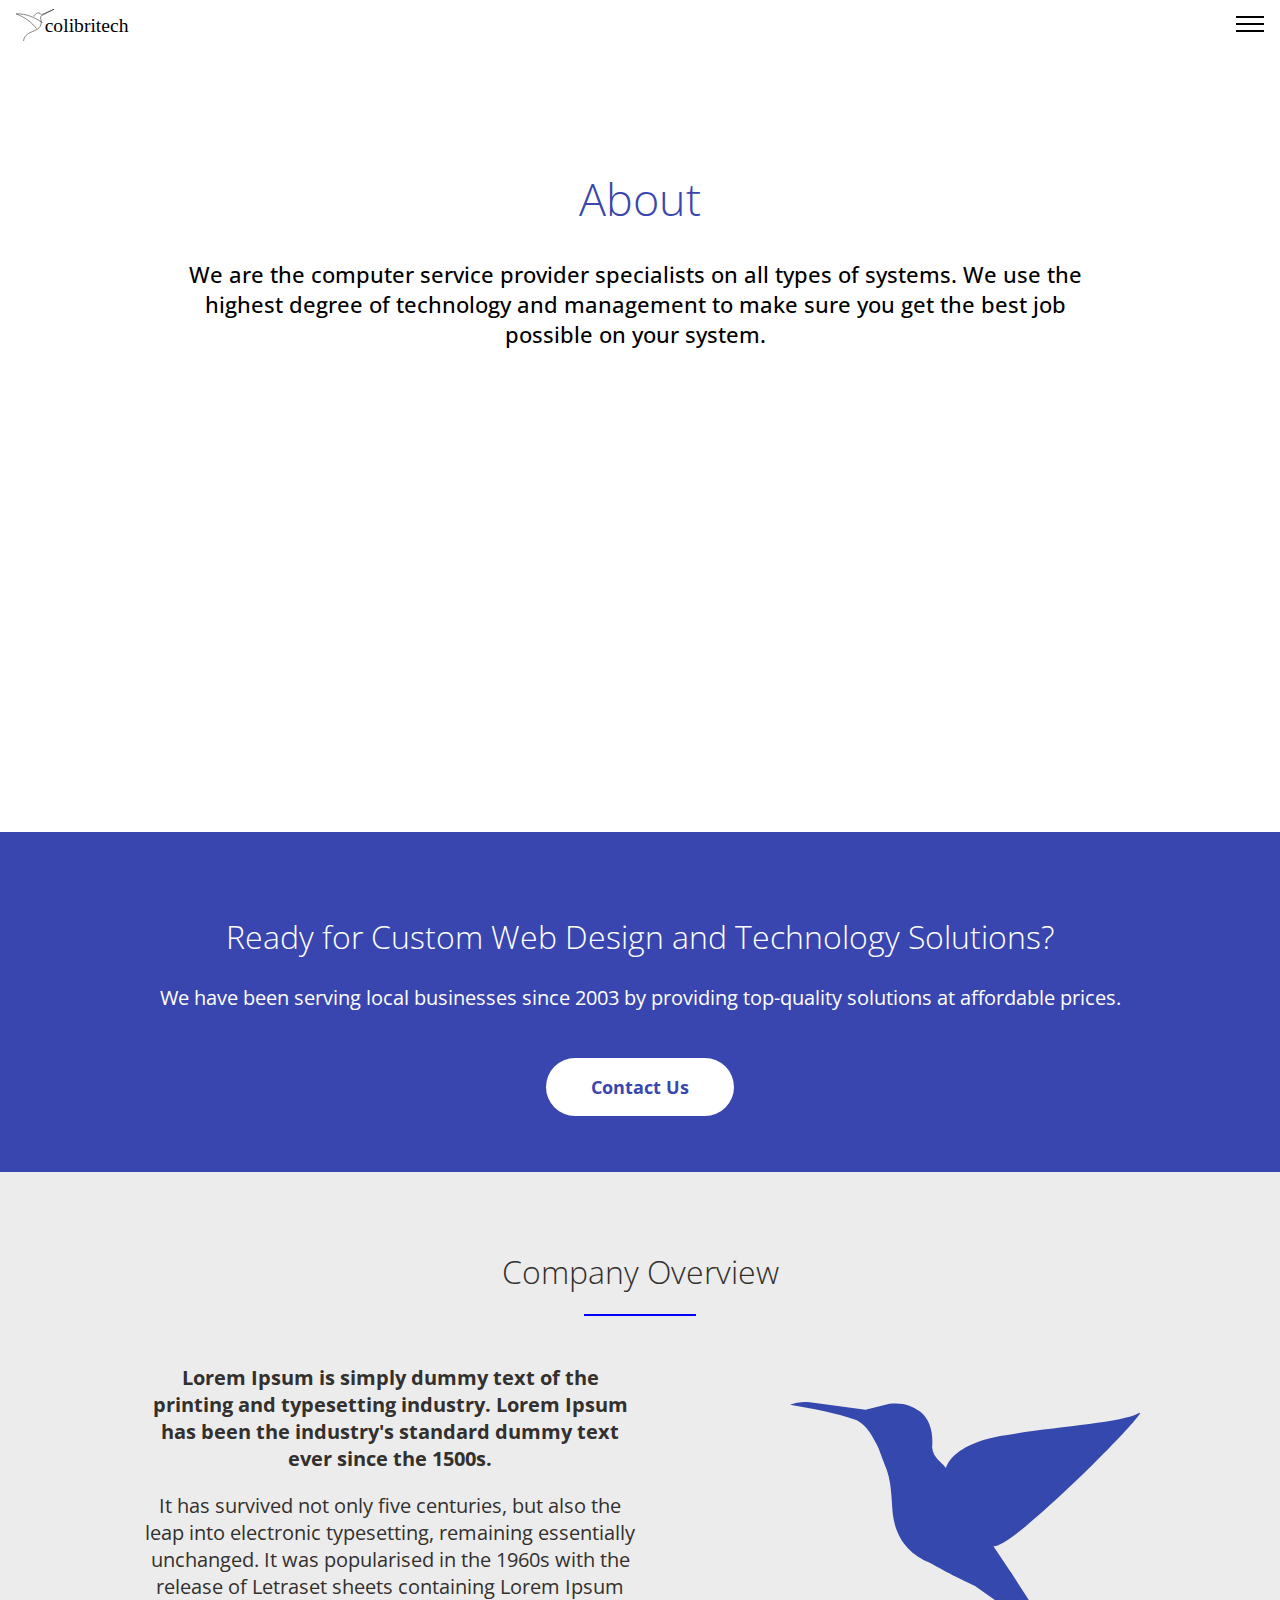
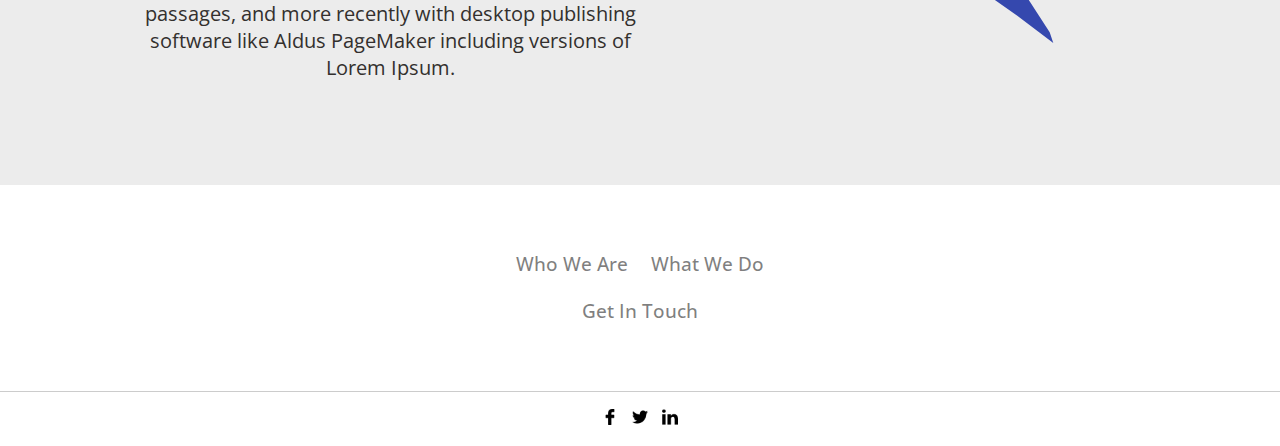
==== commit b2e16922: "Change bird pic under company overview section in index page" ====
--- a/about.html
+++ b/about.html
@@ -20,11 +20,11 @@
 			<li><a href="about.html">About</a></li>
 			<li>
 				<div class="dropdown">
-				  <a href="services.html">Services</a><img src="assets/sort-down.png" id="sort-down-icon">
+				  <a href="services.html">Services</a>
 				  <div class="dropdown-content">
-				    <a href="#">Network and Computer Support</a>
+				    <a href="network-support-and-computer-repair.html">Network Support and Computer Repair</a>
 				    <a href="web-design-and-development.html">Web Design and Development</a>
-				    <a href="#">Voice and Data</a>
+				    <a href="voice-and-data.html">Voice and Data</a>
 				  </div>
 				</div>
 			</li>
@@ -54,7 +54,7 @@
 		<div style="max-width:1000px;margin:3em auto;position: relative;">
 		<p style="font-weight:bold;">Lorem Ipsum is simply dummy text of the printing and typesetting industry. Lorem Ipsum has been the industry's standard dummy text ever since the 1500s.</p>
 		<p>It has survived not only five centuries, but also the leap into electronic typesetting, remaining essentially unchanged. It was popularised in the 1960s with the release of Letraset sheets containing Lorem Ipsum passages, and more recently with desktop publishing software like Aldus PageMaker including versions of Lorem Ipsum.</p>
-		<img src="assets/big-bird.svg">
+		<img src="assets/big-bird2.svg">
 		</div>
 	</section>
 	<section id="links">
@@ -114,9 +114,9 @@
 			<li><a href="index.html">Home</a></li>
 			<li><a href="about.html">About</a></li>
 			<li><a href="services.html">Services</a></li>
-			<li class="sublink"><a href="network-and-computer-support">Network and Computer Support</a></li>
-			<li class="web-design-and-development.html"><a href="web-design-and-development">Web Design and Development</a></li>
-			<li class="sublink"><a href="voice-and-data">Voice and Data</a></li>
+			<li class="sublink"><a href="network-support-and-computer-repair.html">Network Support and Computer Repair</a></li>
+			<li class="sublink"><a href="web-design-and-development.html">Web Design and Development</a></li>
+			<li class="sublink"><a href="voice-and-data.html">Voice and Data</a></li>
 			<li><a href="contact.html">Contact Us</a></li>
 		</ul>
 	</div>
--- a/myStyle.css
+++ b/myStyle.css
@@ -362,7 +362,7 @@
 #text-container{
   margin: 7em 0 3em 0;
   box-sizing: border-box;
-  height: 200px;
+  min-height: 200px;
   text-align: center;
   padding:0 1em;
   color:white;
@@ -524,11 +524,6 @@
   color:white;
   background-color: var(--main-color);
 }
-#desktop-menu #sort-down-icon{
-    width: 14px;
-    vertical-align: middle;
-    margin: 0 5px;
-}
 .change .bar1{
   -webkit-transform: translateY(6px) rotate(45deg);
   transform: translateY(6px) rotate(45deg);
@@ -844,19 +839,17 @@
   border-radius:100%;
   border:10px solid rgba(74,124,210,255);
   position:relative;
-  cursor: pointer;
   margin:0 auto;
 }
 .features-circle h2{
   position:absolute;
+  width: 28px;
+  height: 34px;
   top:0;
   left:0;
   right:0;
   bottom:0;
   margin:auto;
-  width:fit-content;
-  height:fit-content;
-  text-align:center;
   color:white;
 }
 .features-circle:hover{
@@ -970,7 +963,7 @@
 #price-description h3{
   font-weight: lighter;max-width:700px;margin-top:0em;
 }
-#price-content> h2{
+#price-content > h2{
   display: none;
 }
 #technologies h3{
@@ -992,6 +985,29 @@
 }
 #key-technologies .column-6{
   margin-top: 3em;
+}
+#network-computer-parallax{
+  position: relative;
+  background: linear-gradient(rgba(0,0,0,0.5),rgba(0,0,0,0.5)), url("assets/technical-support-parallax.jpeg");
+  min-height:577px;
+  background-attachment: fixed;
+  background-repeat: no-repeat;
+  background-position: center;
+  background-size: cover;
+}
+#network-computer-parallax img{
+  width:50px;
+}
+#network-computer-parallax .column-4{
+  padding:2em 0;
+}
+#network-computer-parallax .row{
+  margin:0 auto;
+}
+@media only screen and (max-width:500px){
+  #network-computer-parallax h1{
+    font-size:1.2em;
+  }
 }
 @media only screen and (min-width: 425px){
   .col-3{
@@ -1094,7 +1110,7 @@
   .overview img{
     top: 0;
     /* left: 0; */
-   right: 4em;
+   right: 0;
     bottom: 0;
     margin: auto;
     opacity: 1;
@@ -1137,11 +1153,14 @@
   #price-description h3{
     margin-top:1.8em;
   }
+  #network-computer-parallax .row{
+    margin:4em auto;
+  }
 }
 @media only screen and (min-width:1364px){
-  #text-container h1{
+ /* #text-container h1{
     font-size:4em;
-  }
+  }*/
   #text-container h4{
     width: 650px;
     margin: 0 auto;
@@ -1192,7 +1211,7 @@
 }
 @media only screen and (min-width: 1440px){
   #text-container h1{
-    font-size:4.5em;
+    font-size:3.5em;
   }
   #text-container h4{
     font-size:28px;
